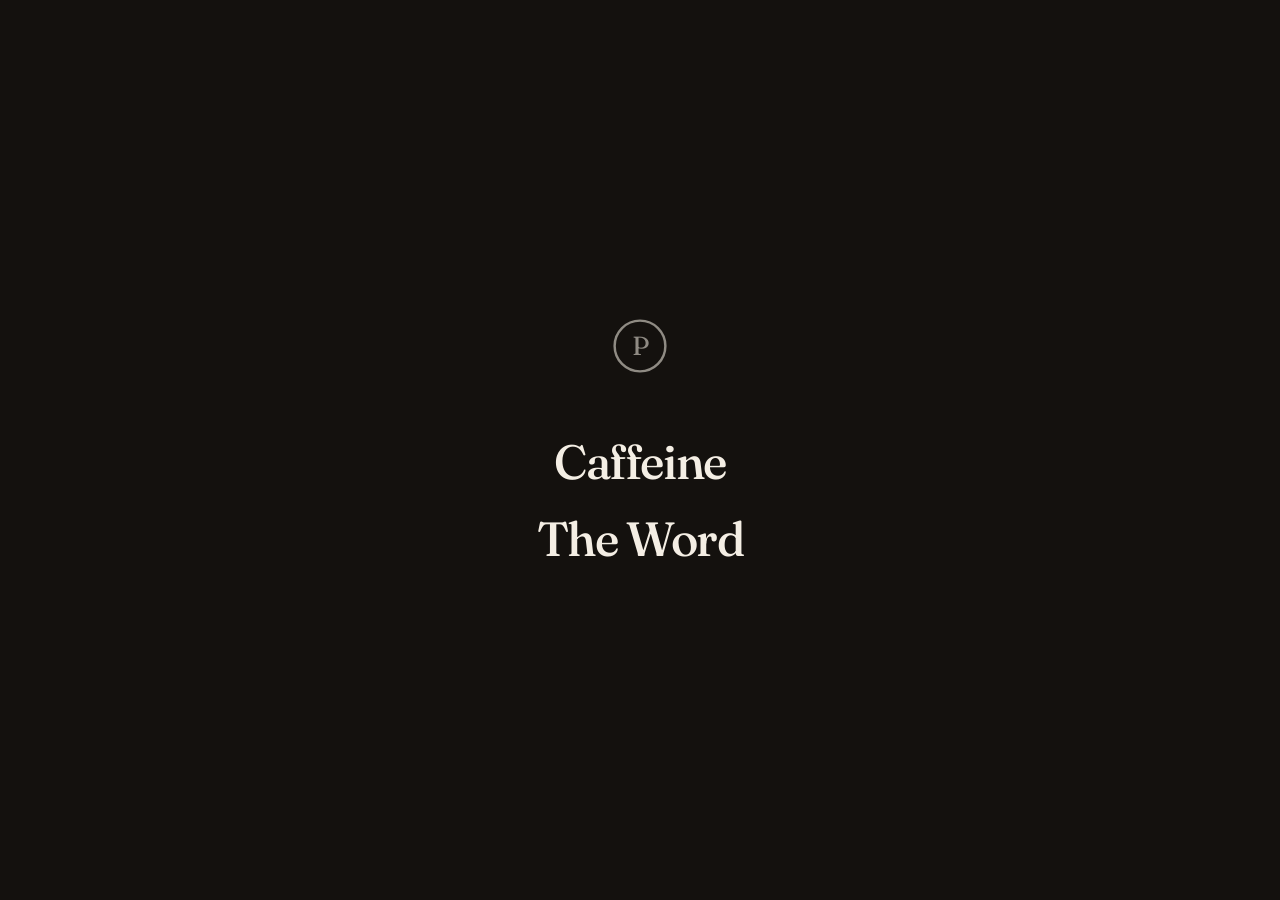
==== index.html @ 864a2ca4 "Start Circle P: caffeine dose visualizer and The Word. Co-authored-by: Cursor <cursoragent@cursor.co" ====
<!DOCTYPE html>
<html lang="en">

<head>
  <meta charset="utf-8" />
  <meta name="viewport" content="width=device-width, initial-scale=1, viewport-fit=cover" />
  <title>Circle P</title>
  <link rel="preconnect" href="https://fonts.googleapis.com" />
  <link rel="preconnect" href="https://fonts.gstatic.com" crossorigin />
  <link
    href="https://fonts.googleapis.com/css2?family=Fraunces:opsz,wght@9..144,500;9..144,600&family=Outfit:wght@400;500;600&display=swap"
    rel="stylesheet" />
  <link rel="stylesheet" href="shared.css?v=2" />
</head>

<body class="home">
  <main class="home-stage">
    <div class="home-brand" aria-hidden="true">
      <svg viewBox="0 0 32 32" width="56" height="56">
        <circle cx="16" cy="16" r="14.5" fill="none" stroke="currentColor" stroke-width="1.4" />
        <text x="16" y="21" text-anchor="middle" font-size="15" font-family="Fraunces, Georgia, serif"
          fill="currentColor">
          P
        </text>
      </svg>
    </div>
    <nav class="home-apps" aria-label="Apps">
      <a href="caffeine/">Caffeine</a>
      <a href="the-word/">The Word</a>
    </nav>
  </main>
</body>

</html>
---- shared.css ----
:root {
  --bg: #efe6d6;
  --ink: #1c1410;
  --ink-soft: #5c5046;
  --paper: #fff8ee;
  --rule: #d9cbb6;
  --stage: #14110e;
  --serif: "Fraunces", "Iowan Old Style", Georgia, serif;
  --sans: "Outfit", "Avenir Next", "Segoe UI", sans-serif;
}

* {
  box-sizing: border-box;
}

html {
  background: var(--bg);
}

body {
  margin: 0;
  color: var(--ink);
  background: var(--bg);
  font-family: var(--sans);
  font-size: 17px;
  line-height: 1.5;
}

a {
  color: inherit;
}

.home {
  color: #f4eee4;
  background: var(--stage);
}

.home html,
html:has(.home) {
  background: var(--stage);
}

.home-stage {
  display: flex;
  flex-direction: column;
  align-items: center;
  justify-content: center;
  gap: 48px;
  min-height: 100dvh;
  padding: max(32px, env(safe-area-inset-top)) 24px max(40px, env(safe-area-inset-bottom));
}

.home-brand {
  color: rgba(244, 238, 228, 0.55);
}

.home-apps {
  display: flex;
  flex-direction: column;
  align-items: center;
  gap: 8px;
}

.home-apps a {
  padding: 8px 12px;
  font-family: var(--serif);
  font-size: clamp(32px, 8vw, 48px);
  font-weight: 500;
  letter-spacing: -0.03em;
  line-height: 1.1;
  text-decoration: none;
}

.home-apps a:hover {
  color: #f2c14e;
}
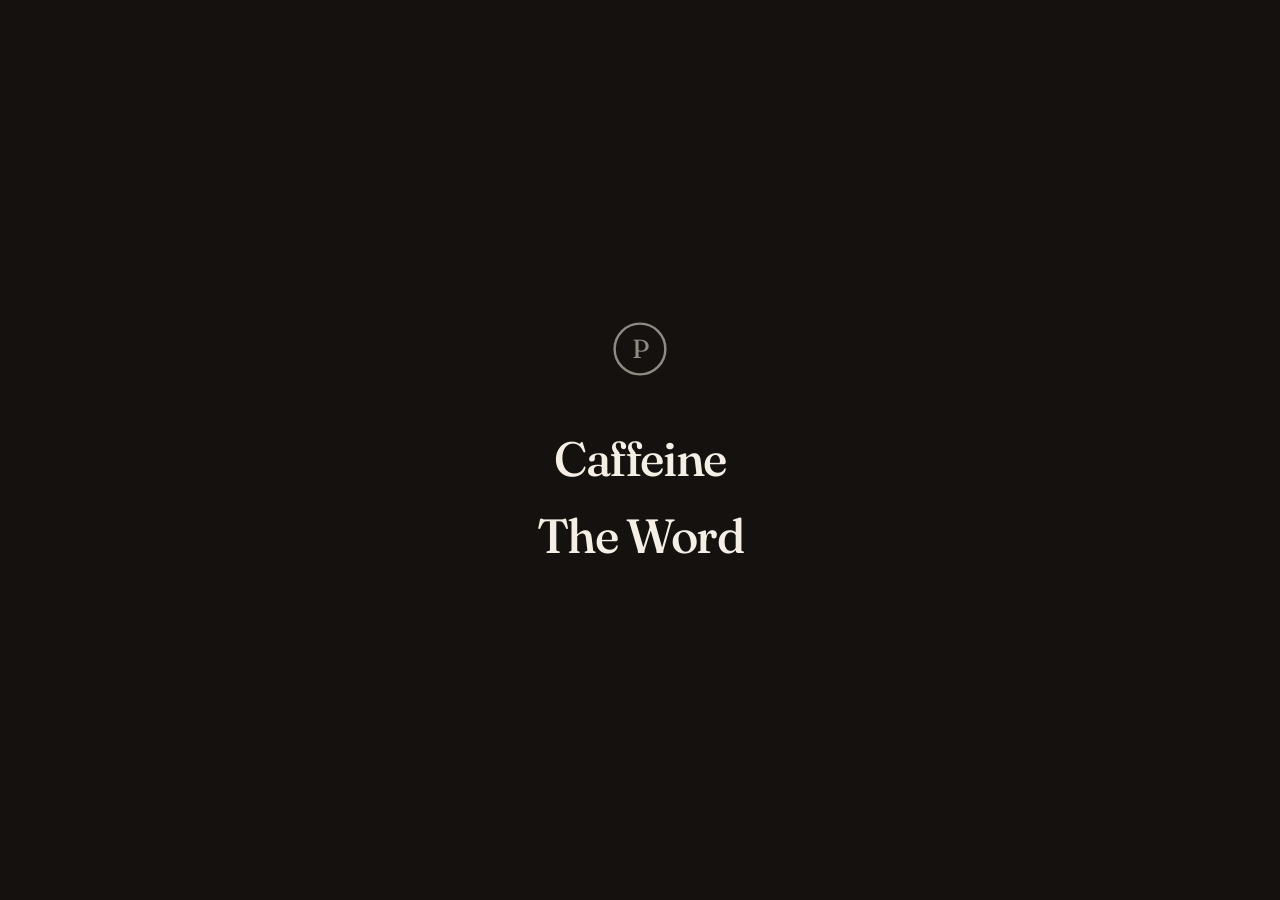
==== commit b753093c: "Publish caffeine science cleanup and readable sleep labels. Cards and ridges now tell the same story" ====
--- a/index.html
+++ b/index.html
@@ -5,25 +5,49 @@
   <meta charset="utf-8" />
   <meta name="viewport" content="width=device-width, initial-scale=1, viewport-fit=cover" />
   <title>Circle P</title>
+  <meta name="description" content="Small apps from Circle P — Caffeine, and The Word." />
+  <meta name="theme-color" content="#14110e" />
+  <meta name="color-scheme" content="dark" />
+  <link rel="canonical" href="https://eprothro.github.io/apps/" />
+  <link rel="icon" href="favicon.svg" type="image/svg+xml" />
+  <link rel="apple-touch-icon" href="apple-touch-icon.png" />
+  <meta property="og:type" content="website" />
+  <meta property="og:site_name" content="Circle P" />
+  <meta property="og:locale" content="en_US" />
+  <meta property="og:url" content="https://eprothro.github.io/apps/" />
+  <meta property="og:title" content="Circle P" />
+  <meta property="og:description" content="Small apps from Circle P — Caffeine, and The Word." />
+  <meta property="og:image" content="https://eprothro.github.io/apps/og/home.png" />
+  <meta property="og:image:width" content="1200" />
+  <meta property="og:image:height" content="630" />
+  <meta property="og:image:alt" content="Circle P — Caffeine and The Word" />
+  <meta name="twitter:card" content="summary_large_image" />
+  <meta name="twitter:title" content="Circle P" />
+  <meta name="twitter:description" content="Small apps from Circle P — Caffeine, and The Word." />
+  <meta name="twitter:image" content="https://eprothro.github.io/apps/og/home.png" />
+  <script type="application/ld+json">
+    {"@context":"https://schema.org","@type":"WebSite","name":"Circle P","url":"https://eprothro.github.io/apps/"}
+  </script>
   <link rel="preconnect" href="https://fonts.googleapis.com" />
   <link rel="preconnect" href="https://fonts.gstatic.com" crossorigin />
   <link
     href="https://fonts.googleapis.com/css2?family=Fraunces:opsz,wght@9..144,500;9..144,600&family=Outfit:wght@400;500;600&display=swap"
     rel="stylesheet" />
-  <link rel="stylesheet" href="shared.css?v=2" />
+  <link rel="stylesheet" href="shared.css?v=3" />
 </head>
 
 <body class="home">
   <main class="home-stage">
-    <div class="home-brand" aria-hidden="true">
-      <svg viewBox="0 0 32 32" width="56" height="56">
+    <h1 class="home-brand">
+      <svg viewBox="0 0 32 32" width="56" height="56" aria-hidden="true">
         <circle cx="16" cy="16" r="14.5" fill="none" stroke="currentColor" stroke-width="1.4" />
         <text x="16" y="21" text-anchor="middle" font-size="15" font-family="Fraunces, Georgia, serif"
           fill="currentColor">
           P
         </text>
       </svg>
-    </div>
+      <span class="sr-only">Circle P</span>
+    </h1>
     <nav class="home-apps" aria-label="Apps">
       <a href="caffeine/">Caffeine</a>
       <a href="the-word/">The Word</a>
--- a/shared.css
+++ b/shared.css
@@ -30,6 +30,18 @@
   color: inherit;
 }
 
+.sr-only {
+  position: absolute;
+  width: 1px;
+  height: 1px;
+  padding: 0;
+  margin: -1px;
+  overflow: hidden;
+  clip: rect(0, 0, 0, 0);
+  white-space: nowrap;
+  border: 0;
+}
+
 .home {
   color: #f4eee4;
   background: var(--stage);
@@ -51,7 +63,11 @@
 }
 
 .home-brand {
+  margin: 0;
   color: rgba(244, 238, 228, 0.55);
+  font-size: inherit;
+  font-weight: inherit;
+  line-height: 0;
 }
 
 .home-apps {
